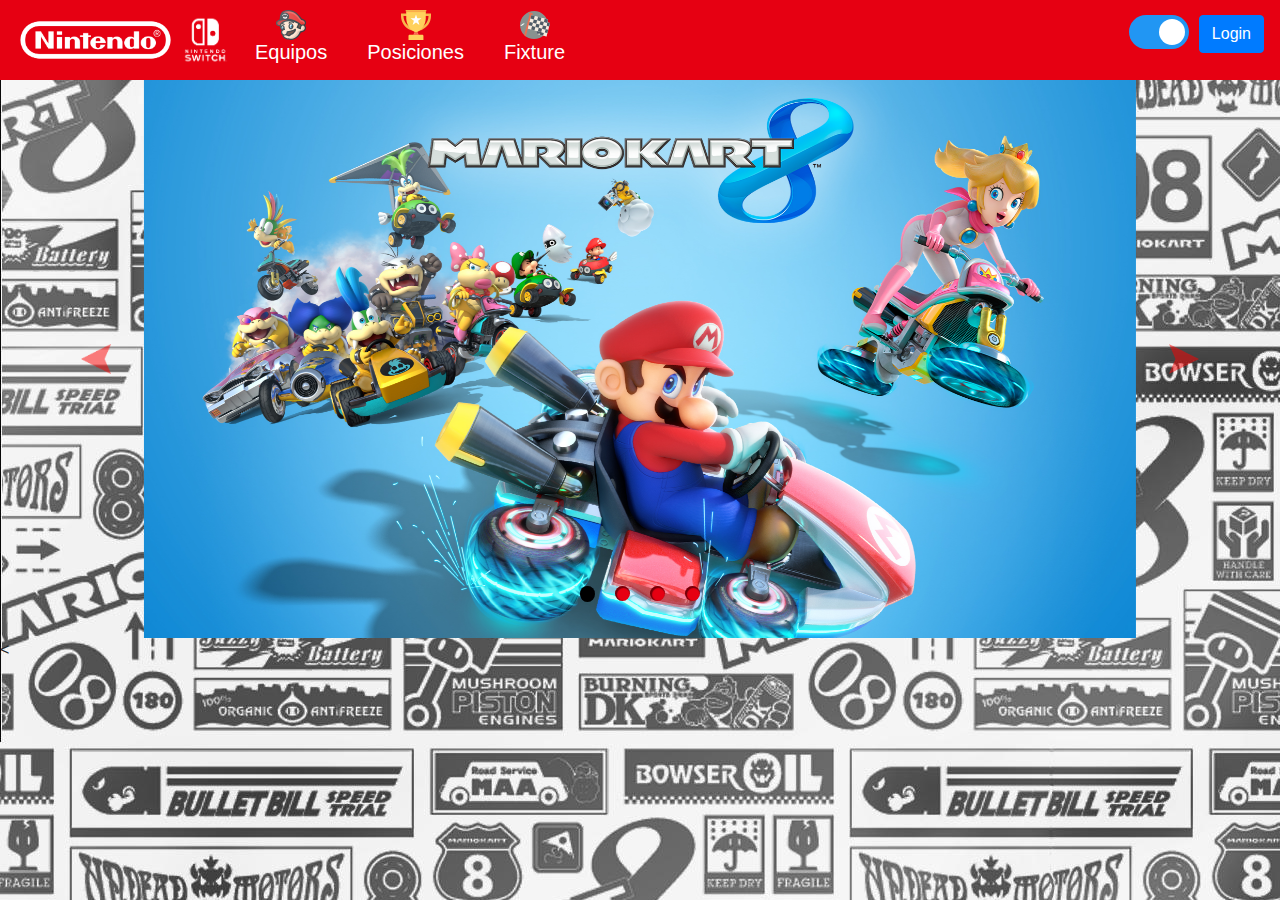
==== index.html @ 2f9120c5 "Cambio de estilo completo. Funcionalidades de muestra de equipos, fixture y posiciones completa" ====
<!doctype html>
<html lang="en">
  <head id="cabeza">
    <!-- Required meta tags -->
    <meta charset="utf-8">
    <meta http-equiv="X-UA-Compatible" content="IE=edge">
    <meta name="viewport" content="width=device-width, initial-scale=1, shrink-to-fit=no">
    <link rel="icon" href="img/logos/mario.ico"/>
    <title>E-Sports Tournament</title>
   
    <!-- Bootstrap CSS -->
    <link rel="stylesheet" href="css/bootstrap.min.css">

   
    <!-- Estilos propios -->
    <link id="Estilos propios" href="csspropios/styles.css" rel="stylesheet">
    <link id="toggleBotonStyle" href="csspropios/toggleButton.css" rel="stylesheet">
  </head>
   <body>

        <nav class="navbar navbar-expand-lg navbar-custom fixed-top" id="nv">
                <div class="navbar-header">
                    <a class="header-brand" href="#"><img id="nintendoLogo" src="img/logos/nintendo.png"  alt="Nintendo Logo"></a>
                </div>

                <div class="navbar-header">
                    <a class="header-brand" href="#"><img id="nintendoswitch" src="img/logos/nintendoswitch.png" width="60px" alt="Nintendo Switch"></a>
                </div>
                
                <div class="content-menu">
                    <li id="equipos"><span><img width="30px" src="img/logos/super-mario.svg"></img></span><h5>Equipos</h5></li>
                    <li id="posiciones"><span><img width="30px" src="img/logos/trophy.svg"></span><h5>Posiciones</h5></li>
                    <li id="fixture"><span><img width="30px" src="img/logos/racing.svg"></span><h5>Fixture</h5></li>
                   
                </div>
                
               
               
                <ul class="nav nav-pills ml-auto">      
                    <li class="nav-item">
                    <label class="switch" >
                        <input id="toggleB" type="checkbox" checked>
                        <span class="slider round"></span>
                    </label>
                    </li>
                    <li class="nav-item">
                        <button type="button" class="btn btn-primary" id="loginButton">Login</button>
                    </li>
                </ul>

               
                
                <button class="navbar-toggler" type="button" data-toggle="collapse" data-target="#navbarToggler" aria-controls="navbarTogglerDemo03" aria-expanded="false" aria-label="Toggle navigation">
                        <span class="navbar-toggler-icon"></span>
                </button> 
        </nav>
    
       
  
<!-- Carousel -->
 <div class="container-full" id = "carouselContainer">
    <div class="row no-gutters">
          <div class="col-sm-12">
              <div id="carouselNews" class="carousel slide" data-ride="carousel">
                  <ol class="carousel-indicators">
                        <li data-target="#carouselNews" data-slide-to="0" class="active"></li>
                        <li data-target="#carouselNews" data-slide-to="1"></li>
                        <li data-target="#carouselNews" data-slide-to="2"></li>
                        <li data-target="#carouselNews" data-slide-to="3"></li>
                  </ol>
                  <div class="carousel-inner">
                      <div class="carousel-item active">
                            <img class="img-responsive" src="img/slides/marionews1.jpg" alt="First slide">
                      </div>
                      <div class="carousel-item">
                            <img class="img-responsive" src="img/slides/marionews2.jpg" alt="Second slide">
                      </div>
                      <div class="carousel-item">
                            <img class="img-responsive" src="img/slides/marionews3.jpg" alt="Third slide">
                      </div>
                      <div class="carousel-item">
                          <img class="img-responsive" src="img/slides/m4.png" alt="Third slide">
                    </div>
                  </div>

                  <div href="#carousel_slider" class="left carousel-control" data-slide="prev">
                      <a class="carousel-control-prev" href="#carouselNews" role="button" data-slide="prev">
                          <span> <img src="img/logos/leftarrow.png" width="30px"/></span>
                          <span class="sr-only">Previous</span>
                      </a>
                      <a class="carousel-control-next" href="#carouselNews" role="button" data-slide="next">
                          <span> <img src="img/logos/rightarrow.svg" width="30px"/></span>
                          <span class="sr-only">Next</span>
                      </a>
                  </div>  
              </div>
          </div>
    </div>
 </div>

 <button onclick="topFunction()" id="scrollBtn" title="Go to top"><img src="img/logos/uparrow.svg" width="25px"></button>

 
<
<div id="gridFixture" class"container-full">
        <div class="row no-gutters" id="contenedorFixture">
                
        </div>
</div>


<div id="gridTabla" class = "container-full">
    <div class="row" id="tablaPosicion"></div>
</div>

<div id="gridEquipos" class = "container-full">
        <div class="row" id="contenedorEquipos"></div>
</div>




    <!-- Optional JavaScript -->
    <!-- jQuery first, then Popper.js, then Bootstrap JS -->

    <script src="https://ajax.googleapis.com/ajax/libs/jquery/3.3.1/jquery.min.js"></script>
    <script src="https://cdnjs.cloudflare.com/ajax/libs/popper.js/1.12.9/umd/popper.min.js" integrity="sha384-ApNbgh9B+Y1QKtv3Rn7W3mgPxhU9K/ScQsAP7hUibX39j7fakFPskvXusvfa0b4Q" crossorigin="anonymous"></script>
    <script src="jspropios/posiciones.js"></script>
    <script src="jspropios/fixture.js"></script>
    <script src="jspropios/init.js"></script>
    <script src="jspropios/cargacomponentes.js"></script>
    <script src="jspropios/cambioTema.js"></script>
    <script src="jspropios/listarEquipos.js"></script>
    <script src="https://maxcdn.bootstrapcdn.com/bootstrap/4.0.0/js/bootstrap.min.js" integrity="sha384-JZR6Spejh4U02d8jOt6vLEHfe/JQGiRRSQQxSfFWpi1MquVdAyjUar5+76PVCmYl" crossorigin="anonymous"></script>
</body>
</html>
---- csspropios/styles.css ----
*{
    font-family: -apple-system, BlinkMacSystemFont, 'Segoe UI', Roboto, Oxygen, Ubuntu, Cantarell, 'Open Sans', 'Helvetica Neue', sans-serif;   
}

.content-menu{
    background: #e60012;
    display:table;
    margin: 0 ;
}

.content-menu li{
    list-style: none;
    text-align: center;
    padding-left: 20px;
    padding-right: 20px;
    color: white;
    transition: all 300ms;
    display: inline-block;
   /* background: #e60012;*/
}

.content-menu li:hover{
    transform: translateY(10px);
    background: rgba(172, 8, 8, 0.288);
}

.content-menu li span{
    font-size: 20px;   
}

.content-menu li h4{
    font-weight: 100;
    text-align: center;
    transform: translateY(4px);
    position:relative;
   
}

#contenedorFixture{
    font-family: -apple-system, BlinkMacSystemFont, 'Segoe UI', Roboto, Oxygen, Ubuntu, Cantarell, 'Open Sans', 'Helvetica Neue', sans-serif;
    display:table;
    padding-top: 40px;
    padding-left: 20px;
}

#contenedorFixture li{
    list-style: none;
    text-align: center;
    padding: 40px;
    padding-left: 40px;
    padding-right: 40px;
    color: black;
    display: inline-block;
    font-weight: bold;
}

#contenedorFixture li h4{

background-color: #e60012; 
border-radius: 10px;
text-align: center;
}


#tablaPosicion{
    font-family:  Roboto;
    padding-top: 50px;
    margin: 0 auto;
    display: flex;
}


#tablaPosicion li{
    list-style: none;
    text-align: center;
    padding: 20px;
    color: red;
    display: inline-block;
}

#tablaPosicion li h4{
    font-weight: bold;
    text-align: center;
    transform: translateY(4px);
    position:relative;
    
}


#tablaGeneral {
    width: 50%;
    height: 100px;
  
    
}

#headerTabla{
    width: 220px;
    height: auto;
    text-align: center;
}

#rankTable{
    width: 400px;
    height: 100px;
}

#tablasPosiciones {
    float:left;
    width: 500px;
}


#mapaSiguiente {
    width: 600px;
    height: 300px;
    position: absolute;
    left: 700px;
    top: 700px;
}

img {
    image-rendering: -webkit-optimize-contrast;
}


body {
      /* Background image is centered vertically and horizontally at all times */
    background-position: center center;
    
    /* Background image doesn't tile */
    background-repeat: no-repeat;
    
    /* Background image is fixed in the viewport so that it doesn't move when 
       the content's height is greater than the image's height */
    background-attachment: fixed;
    
    /* This is what makes the background image rescale based
       on the container's size */
    background-size: cover;
    
    /* Set a background color that will be displayed
       while the background image is loading */
    
    padding-left: 0;
    padding-right: 0;
    padding-top: 80px;
 
}

.carousel-indicators li {
    display: inline-block;
    width: 15px;
    height: 15px;
    margin: 10px;
    text-indent: 0;
    text-align: center;
    cursor: pointer;
    border: none;
    border-radius: 50%;
    color:black;
    background-color: #e60012;
    box-shadow: inset 1px 1px 1px 1px rgba(0,0,0,0.5);    
}
.carousel-indicators .active {
    width: 16x;
    height: 16px;
    margin: 10px;
    background-color: black;
    color: #e60012;
}


.img-responsive{
    display:block;
    height:558px;
    width:auto;     
    margin: 0 auto    
}



.navbar-brand,
.navbar-nav li a {
    line-height: 50px;
    height: 70px;
    padding-top: 0;
}

#nintendoLogo {
    width: auto;
    height: 60px;
}



.navbar-custom {
    background-color: #e60012;
  
}

/* change the brand and text color */
.navbar-custom .navbar-brand,
.navbar-custom .navbar-text {
    color: rgb(255, 255, 255);
}
/* change the link color */
.navbar-custom .navbar-nav .nav-link {
    color: rgb(0, 0, 0);
    text-indent: 20px;
}
/* change the color of active or hovered links */
.navbar-custom .nav-item.active .nav-link,
.navbar-custom .nav-item:hover .nav-link {
    color: #ffffff;
}


#scrollBtn {
    display: none;
    position: fixed;
    bottom: 20px;
    right: 30px;
    z-index: 99;
    font-size: 18px;
    border: none;
    outline: none;
    background-color: black;
    color: white;
    cursor: pointer;
    padding: 15px;
    border-radius: 4px;
  }
  
  #scrollBtn:hover {
    background-color: #555;
  }

  strong {
    font-weight: bold; 
}

em {
    font-style: italic; 
}

table {
    background: #f5f5f5;
    border-collapse: separate;
    box-shadow: inset 0 1px 0 #fff;
    font-size: 16px;
    line-height: 24px;
    margin: 30px auto;
    text-align: left;
    width: 800px;
}   

th {
    background: url(https://www.walldevil.com/wallpapers/a77/background-black-noise-colorful-wallpaper-wallpapers.jpg), linear-gradient(#777, #444);
    border-left: 1px solid #555;
    border-right: 1px solid #777;
    border-top: 1px solid #555;
    border-bottom: 1px solid #333;
    box-shadow: inset 0 1px 0 #999;
    color: #fff;
    font-weight: bold;
    padding: 10px 15px;
    position: relative;
    text-shadow: 0 1px 0 #000;  
}

th:after {
    background: linear-gradient(rgba(255,255,255,0), rgba(255,255,255,.08));
    content: '';
    display: block;
    height: 25%;
    left: 0;
    margin: 1px 0 0 0;
    position: absolute;
    top: 25%;
    width: 100%;
}

th:first-child {
    border-left: 1px solid #777;    
    box-shadow: inset 1px 1px 0 #999;
}

th:last-child {
    box-shadow: inset -1px 1px 0 #999;
}

td {
    border-right: 1px solid #fff;
    border-left: 1px solid #e8e8e8;
    border-top: 1px solid #fff;
    border-bottom: 1px solid #e8e8e8;
    padding: 10px 15px;
    position: relative;
    transition: all 300ms;
    color: white;
    font-weight: bold;
}

td:first-child {
    box-shadow: inset 1px 0 0 #fff;
}   

td:last-child {
    border-right: 1px solid #e8e8e8;
    box-shadow: inset -1px 0 0 #fff;
}   

tr {
    background: url(http://www.ruralroot.org/wp/wp-content/uploads/2017/06/gray-noise-background.jpg); 
}



tr:last-of-type td {
    box-shadow: inset 0 -1px 0 #fff; 
}

tr:last-of-type td:first-child {
    box-shadow: inset 1px -1px 0 #fff;
}   

tr:last-of-type td:last-child {
    box-shadow: inset -1px -1px 0 #fff;
}   

tbody:hover td {
    color: transparent;
    text-shadow: 0 0 3px #aaa;
}

tbody:hover tr:hover td {
    color: #444;
    text-shadow: 0 1px 0 #fff;
}
---- csspropios/toggleButton.css ----
.switch {
  position: relative;
  display: inline-block;
  width: 60px;
  height: 34px;
  right:10px;
}

.switch input {display:none;}

.slider {
  position: absolute;
  cursor: pointer;
  top: 0;
  left: 0;
  right: 0;
  bottom: 0;
  background-color: #e60012;
  -webkit-transition: .4s;
  transition: .4s;
}

.slider:before {
  position: absolute;
  content: "";
  height: 26px;
  width: 26px;
  left: 4px;
  bottom: 4px;
  background-color: white;
  -webkit-transition: .4s;
  transition: .4s;
}

input:checked + .slider {
  background-color: #2196F3;
}

input:focus + .slider {
  box-shadow: 0 0 1px rgb(22, 87, 141);
}

input:checked + .slider:before {
  -webkit-transform: translateX(26px);
  -ms-transform: translateX(26px);
  transform: translateX(26px);
}

/* Rounded sliders */
.slider.round {
  border-radius: 34px;
}

.slider.round:before {
  border-radius: 50%;
}
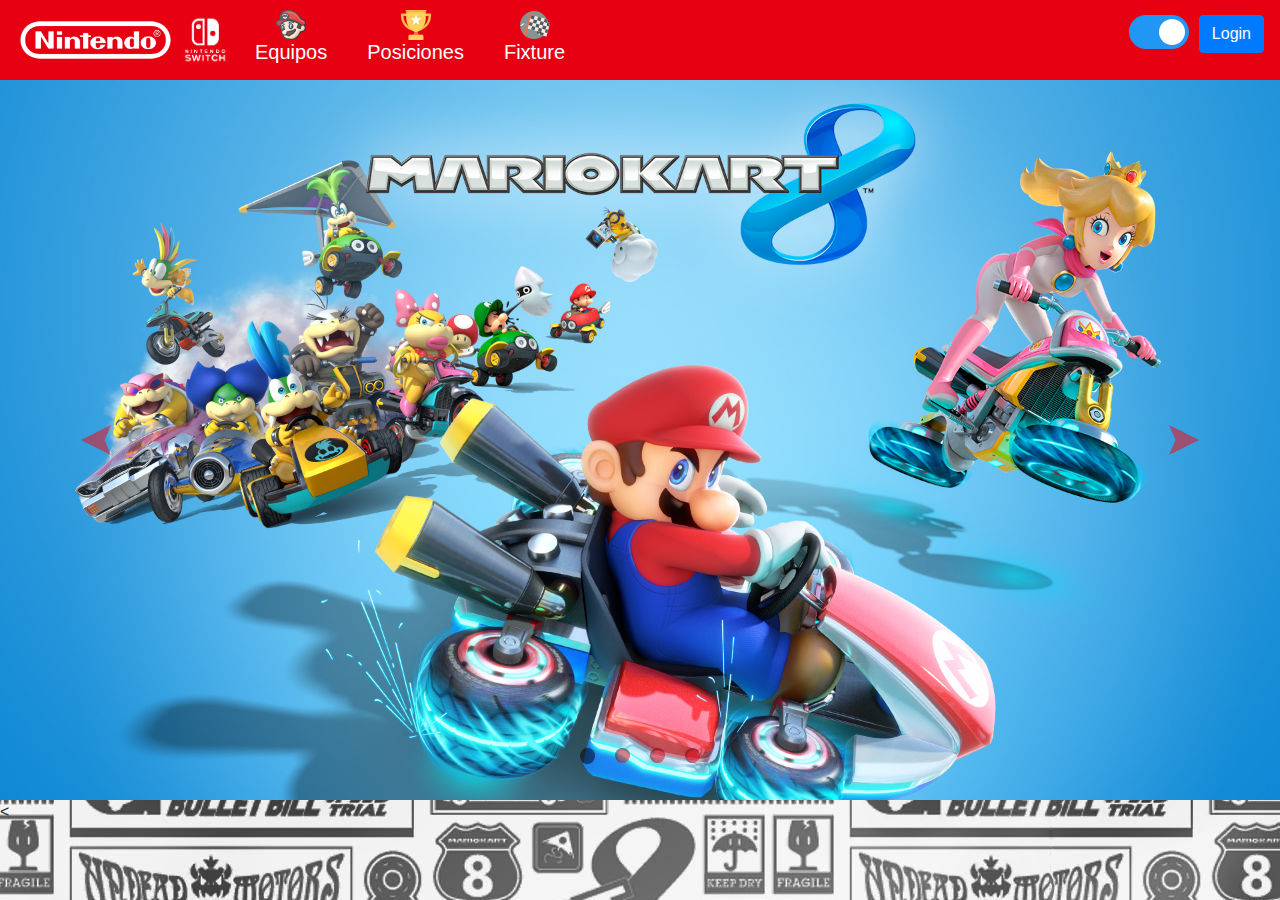
==== commit fc5a07bc: "Local storage con estilos. Navbar y carousel responsives" ====
--- a/index.html
+++ b/index.html
@@ -18,7 +18,7 @@
   </head>
    <body>
 
-        <nav class="navbar navbar-expand-lg navbar-custom fixed-top" id="nv">
+        <nav class="navbar navbar-expand-lg navbar-custom fixed-top navbar-dark">
                 <div class="navbar-header">
                     <a class="header-brand" href="#"><img id="nintendoLogo" src="img/logos/nintendo.png"  alt="Nintendo Logo"></a>
                 </div>
@@ -27,35 +27,34 @@
                     <a class="header-brand" href="#"><img id="nintendoswitch" src="img/logos/nintendoswitch.png" width="60px" alt="Nintendo Switch"></a>
                 </div>
                 
-                <div class="content-menu">
-                    <li id="equipos"><span><img width="30px" src="img/logos/super-mario.svg"></img></span><h5>Equipos</h5></li>
-                    <li id="posiciones"><span><img width="30px" src="img/logos/trophy.svg"></span><h5>Posiciones</h5></li>
-                    <li id="fixture"><span><img width="30px" src="img/logos/racing.svg"></span><h5>Fixture</h5></li>
-                   
-                </div>
+                <button class="navbar-toggler btn-dark" type="button" data-toggle="collapse" data-target="#navbarToggler" aria-controls="navbarToggler" aria-expanded="false" aria-label="Toggle navigation">
+                        <span class="navbar-toggler-icon"></span>
+                </button>   
+
+                <div class="collapse navbar-collapse" id="navbarToggler">
                 
-               
-               
-                <ul class="nav nav-pills ml-auto">      
-                    <li class="nav-item">
-                    <label class="switch" >
-                        <input id="toggleB" type="checkbox" checked>
-                        <span class="slider round"></span>
-                    </label>
-                    </li>
-                    <li class="nav-item">
-                        <button type="button" class="btn btn-primary" id="loginButton">Login</button>
-                    </li>
-                </ul>
-
-               
                 
-                <button class="navbar-toggler" type="button" data-toggle="collapse" data-target="#navbarToggler" aria-controls="navbarTogglerDemo03" aria-expanded="false" aria-label="Toggle navigation">
-                        <span class="navbar-toggler-icon"></span>
-                </button> 
+                    <div class="content-menu">
+                        <li id="equipos"><span><img width="30px" src="img/logos/super-mario.svg"></img></span><h5>Equipos</h5></li>
+                        <li id="posiciones"><span><img width="30px" src="img/logos/trophy.svg"></span><h5>Posiciones</h5></li>
+                        <li id="fixture"><span><img width="30px" src="img/logos/racing.svg"></span><h5>Fixture</h5></li>
+                    
+                    </div>
+                
+                    <ul class="nav nav-pills ml-auto">      
+                        <li class="nav-item">
+                        <label class="switch" >
+                            <input id="toggleB" type="checkbox" checked>
+                            <span class="slider round"></span>
+                        </label>
+                        </li>
+                        <li class="nav-item">
+                            <button type="button" class="btn btn-primary" id="loginButton">Login</button>
+                        </li>
+                    </ul>
+            </div>            
         </nav>
     
-       
   
 <!-- Carousel -->
  <div class="container-full" id = "carouselContainer">
@@ -131,6 +130,7 @@
     <script src="jspropios/cargacomponentes.js"></script>
     <script src="jspropios/cambioTema.js"></script>
     <script src="jspropios/listarEquipos.js"></script>
+    <script src="jspropios/storage.js"></script>
     <script src="https://maxcdn.bootstrapcdn.com/bootstrap/4.0.0/js/bootstrap.min.js" integrity="sha384-JZR6Spejh4U02d8jOt6vLEHfe/JQGiRRSQQxSfFWpi1MquVdAyjUar5+76PVCmYl" crossorigin="anonymous"></script>
 </body>
 </html>--- a/csspropios/styles.css
+++ b/csspropios/styles.css
@@ -47,14 +47,14 @@
     list-style: none;
     text-align: center;
     padding: 40px;
-    padding-left: 40px;
-    padding-right: 40px;
+    padding-left: 30px;
+    padding-right: 30px;
     color: black;
     display: inline-block;
     font-weight: bold;
 }
 
-#contenedorFixture li h4{
+#contenedorFixture li h5{
 
 background-color: #e60012; 
 border-radius: 10px;
@@ -119,9 +119,6 @@
     top: 700px;
 }
 
-img {
-    image-rendering: -webkit-optimize-contrast;
-}
 
 
 body {
@@ -160,8 +157,10 @@
     border-radius: 50%;
     color:black;
     background-color: #e60012;
+    opacity: 50%;
     box-shadow: inset 1px 1px 1px 1px rgba(0,0,0,0.5);    
 }
+
 .carousel-indicators .active {
     width: 16x;
     height: 16px;
@@ -170,20 +169,20 @@
     color: #e60012;
 }
 
-
+/*
 .img-responsive{
     display:block;
     height:558px;
     width:auto;     
     margin: 0 auto    
 }
-
+*/
 
 
 .navbar-brand,
 .navbar-nav li a {
-    line-height: 50px;
-    height: 70px;
+    line-height: 40px;
+    height: 50px;
     padding-top: 0;
 }
 
@@ -236,7 +235,7 @@
     background-color: #555;
   }
 
-  strong {
+strong {
     font-weight: bold; 
 }
 
@@ -338,3 +337,70 @@
     color: #444;
     text-shadow: 0 1px 0 #fff;
 }
+
+.dropbtn {
+    background-color: #3498DB;
+    color: white;
+    padding: 16px;
+    font-size: 16px;
+    border: none;
+    cursor: pointer;
+}
+
+.dropbtn:hover, .dropbtn:focus {
+    background-color: #2980B9;
+}
+
+.dropdown {
+    position: relative;
+    display: inline-block;
+}
+
+.dropdown-content {
+    display: none;
+    position: absolute;
+    background-color: #f1f1f1;
+    min-width: 160px;
+    overflow: auto;
+    box-shadow: 0px 8px 16px 0px rgba(0,0,0,0.2);
+    z-index: 1;
+}
+
+.dropdown-content a {
+    color: black;
+    padding: 12px 16px;
+    text-decoration: none;
+    display: block;
+}
+
+.dropdown a:hover {background-color: #ddd}
+
+.show {display:block;}
+
+
+
+
+.img-responsive,
+.thumbnail > img,
+.thumbnail a > img,
+.carousel-inner > .item > img,
+.carousel-inner > .item > a > img {
+  display: block;
+  width: 100%;
+  height: auto;
+}
+
+/* ------------------- Carousel Styling ------------------- */
+
+
+.carousel-caption {
+  background-color: rgba(0,0,0,.5);
+  position: absolute;
+  left: 0;
+  right: 0;
+  bottom: 0;
+  z-index: 10;
+  padding: 0 0 10px 25px;
+  color: #fff;
+  text-align: left;
+}--- a/csspropios/toggleButton.css
+++ b/csspropios/toggleButton.css
@@ -15,7 +15,7 @@
   left: 0;
   right: 0;
   bottom: 0;
-  background-color: #e60012;
+  background-color: #2196F3;
   -webkit-transition: .4s;
   transition: .4s;
 }
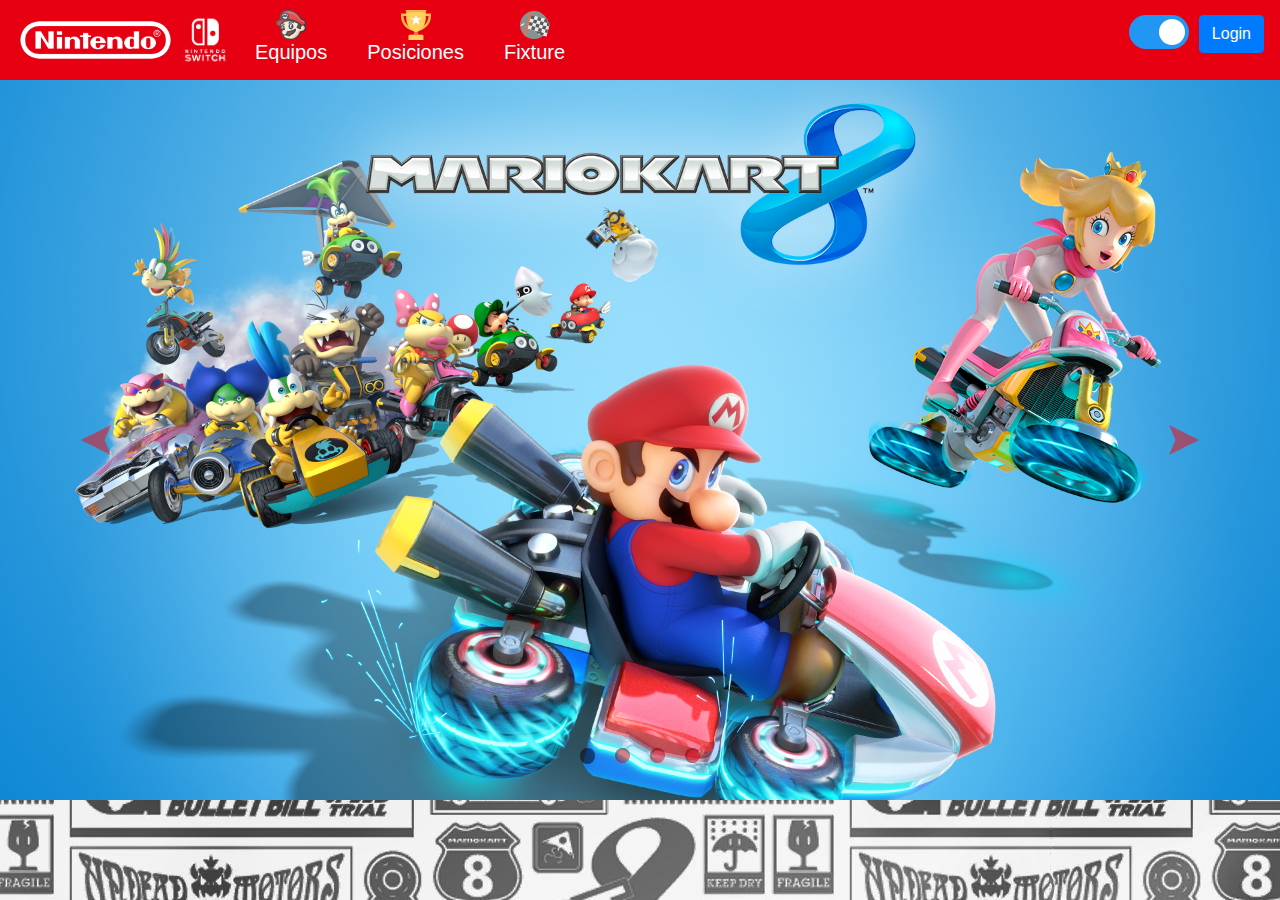
==== commit 4237b67a: "Mejorada la vista del fixture." ====
--- a/index.html
+++ b/index.html
@@ -99,14 +99,11 @@
 
  <button onclick="topFunction()" id="scrollBtn" title="Go to top"><img src="img/logos/uparrow.svg" width="25px"></button>
 
- 
-<
-<div id="gridFixture" class"container-full">
-        <div class="row no-gutters" id="contenedorFixture">
-                
-        </div>
-</div>
 
+
+<div id="gridFixture" class"container-full"></div>
+<div class="row" id="contenedorFixture"></div>         
+  
 
 <div id="gridTabla" class = "container-full">
     <div class="row" id="tablaPosicion"></div>
@@ -115,8 +112,6 @@
 <div id="gridEquipos" class = "container-full">
         <div class="row" id="contenedorEquipos"></div>
 </div>
-
-
 
 
     <!-- Optional JavaScript -->
--- a/csspropios/styles.css
+++ b/csspropios/styles.css
@@ -38,28 +38,11 @@
 
 #contenedorFixture{
     font-family: -apple-system, BlinkMacSystemFont, 'Segoe UI', Roboto, Oxygen, Ubuntu, Cantarell, 'Open Sans', 'Helvetica Neue', sans-serif;
-    display:table;
-    padding-top: 40px;
-    padding-left: 20px;
-}
-
-#contenedorFixture li{
-    list-style: none;
-    text-align: center;
-    padding: 40px;
-    padding-left: 30px;
-    padding-right: 30px;
-    color: black;
-    display: inline-block;
-    font-weight: bold;
-}
-
-#contenedorFixture li h5{
-
-background-color: #e60012; 
-border-radius: 10px;
-text-align: center;
-}
+    padding-top: 10px;
+    float:left;
+}
+
+
 
 
 #tablaPosicion{
@@ -403,4 +386,11 @@
   padding: 0 0 10px 25px;
   color: #fff;
   text-align: left;
-}+}
+
+.card-body{
+    border-top: 5px solid rgb(0, 0, 0);
+    border-radius: 0;
+    color: rgb(0, 0, 0);
+    text-align: center;
+  }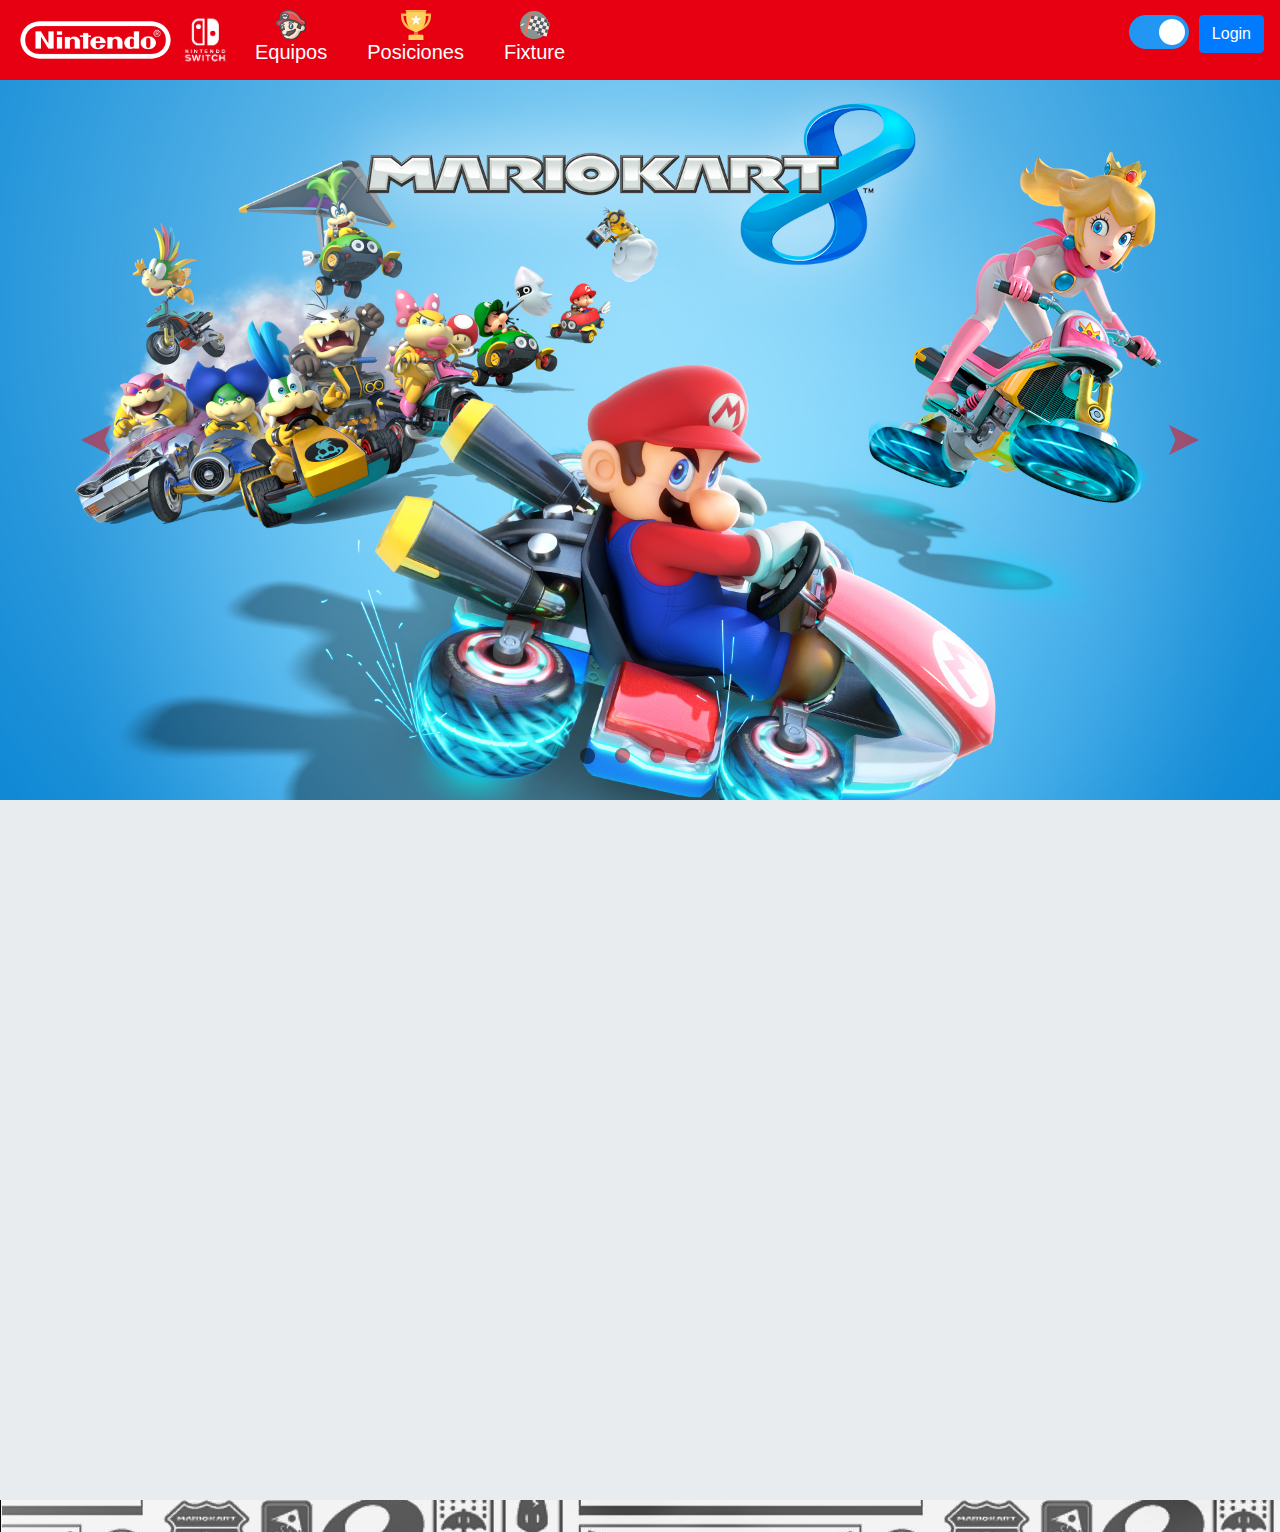
==== commit 66ee1c00: "Detalles de jugadores actualizados" ====
--- a/index.html
+++ b/index.html
@@ -32,8 +32,6 @@
                 </button>   
 
                 <div class="collapse navbar-collapse" id="navbarToggler">
-                
-                
                     <div class="content-menu">
                         <li id="equipos"><span><img width="30px" src="img/logos/super-mario.svg"></img></span><h5>Equipos</h5></li>
                         <li id="posiciones"><span><img width="30px" src="img/logos/trophy.svg"></span><h5>Posiciones</h5></li>
@@ -52,7 +50,7 @@
                             <button type="button" class="btn btn-primary" id="loginButton">Login</button>
                         </li>
                     </ul>
-            </div>            
+                </div>            
         </nav>
     
   
@@ -113,6 +111,7 @@
         <div class="row" id="contenedorEquipos"></div>
 </div>
 
+<div id="descripcionEquipo" class="jumbotron jumbotron-fluid container-full"></div>
 
     <!-- Optional JavaScript -->
     <!-- jQuery first, then Popper.js, then Bootstrap JS -->
--- a/csspropios/styles.css
+++ b/csspropios/styles.css
@@ -393,4 +393,10 @@
     border-radius: 0;
     color: rgb(0, 0, 0);
     text-align: center;
-  }+  }
+
+#descripcionEquipo {
+
+    height: 700px;
+
+}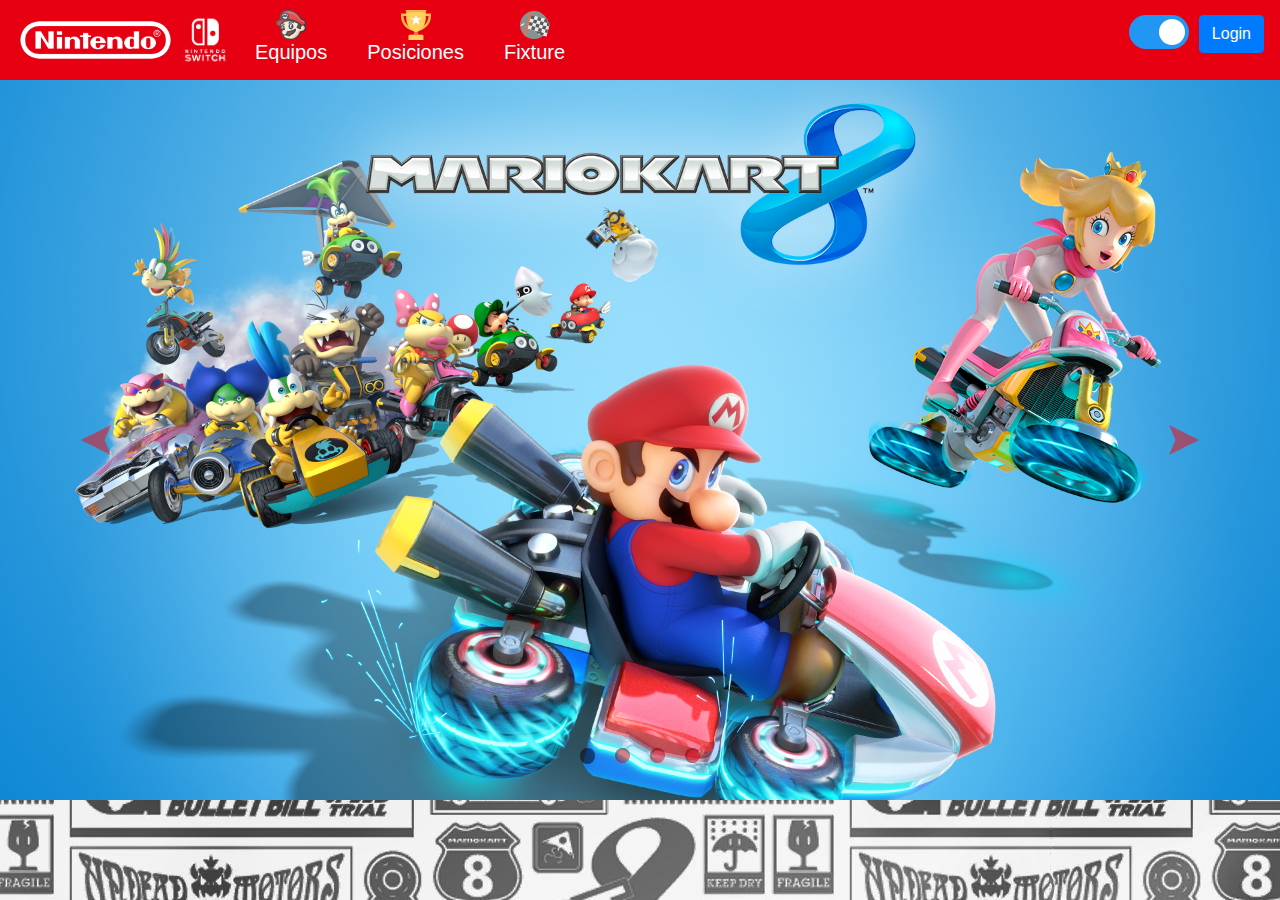
==== commit 95c02657: "Vista detalles de jugador funcional." ====
--- a/index.html
+++ b/index.html
@@ -120,7 +120,7 @@
     <script src="https://cdnjs.cloudflare.com/ajax/libs/popper.js/1.12.9/umd/popper.min.js" integrity="sha384-ApNbgh9B+Y1QKtv3Rn7W3mgPxhU9K/ScQsAP7hUibX39j7fakFPskvXusvfa0b4Q" crossorigin="anonymous"></script>
     <script src="jspropios/posiciones.js"></script>
     <script src="jspropios/fixture.js"></script>
-    <script src="jspropios/init.js"></script>
+    <script src="jspropios/scroll.js"></script>
     <script src="jspropios/cargacomponentes.js"></script>
     <script src="jspropios/cambioTema.js"></script>
     <script src="jspropios/listarEquipos.js"></script>
--- a/csspropios/styles.css
+++ b/csspropios/styles.css
@@ -398,5 +398,5 @@
 #descripcionEquipo {
 
     height: 700px;
-
+    text-align: center;
 }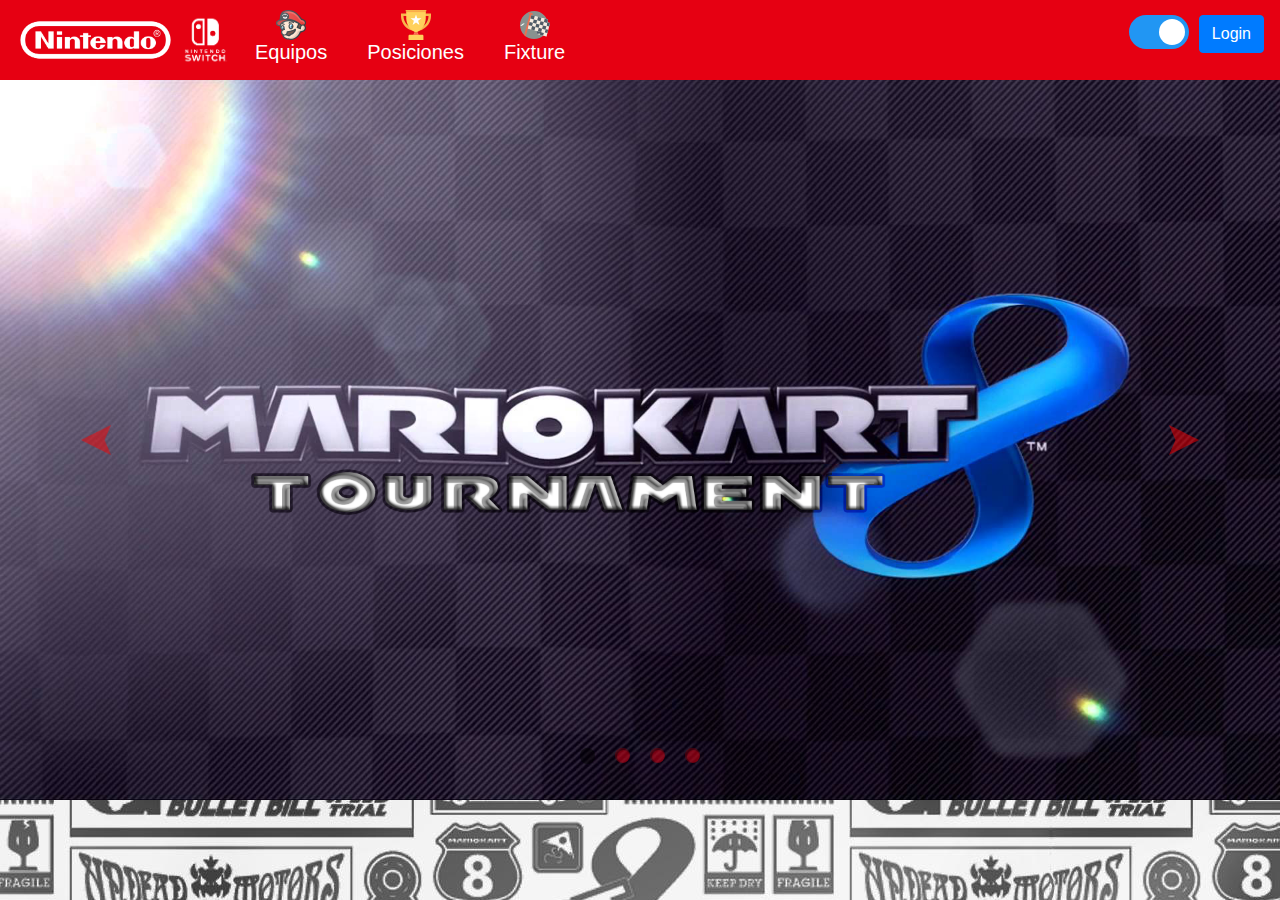
==== commit 9948fc5b: "Menú de info de jugadores personalizado." ====
--- a/index.html
+++ b/index.html
@@ -67,7 +67,7 @@
                   </ol>
                   <div class="carousel-inner">
                       <div class="carousel-item active">
-                            <img class="img-responsive" src="img/slides/marionews1.jpg" alt="First slide">
+                            <img class="img-responsive" src="img/slides/marionews1.png" alt="First slide">
                       </div>
                       <div class="carousel-item">
                             <img class="img-responsive" src="img/slides/marionews2.jpg" alt="Second slide">
@@ -76,7 +76,7 @@
                             <img class="img-responsive" src="img/slides/marionews3.jpg" alt="Third slide">
                       </div>
                       <div class="carousel-item">
-                          <img class="img-responsive" src="img/slides/m4.png" alt="Third slide">
+                          <img class="img-responsive" src="img/slides/marionews4.png" alt="Third slide">
                     </div>
                   </div>
 
--- a/csspropios/styles.css
+++ b/csspropios/styles.css
@@ -396,7 +396,31 @@
   }
 
 #descripcionEquipo {
-
     height: 700px;
     text-align: center;
-}+    font-weight: bold;
+    font-size: 25px;
+    float: center;
+    background-image: url(../img/back.jpg);
+}
+
+.jugador-name {
+    font-size: 60px;
+    font-family: 'Poppins', sans-serif;
+   
+}
+
+.texto-jugador {
+    font-family: 'Poppins', sans-serif;
+    font-size: 25px;
+    font-weight: 700;
+    text-align: center;
+    float:center;
+}
+
+.gridV{
+    display: inline-block;
+}
+
+
+
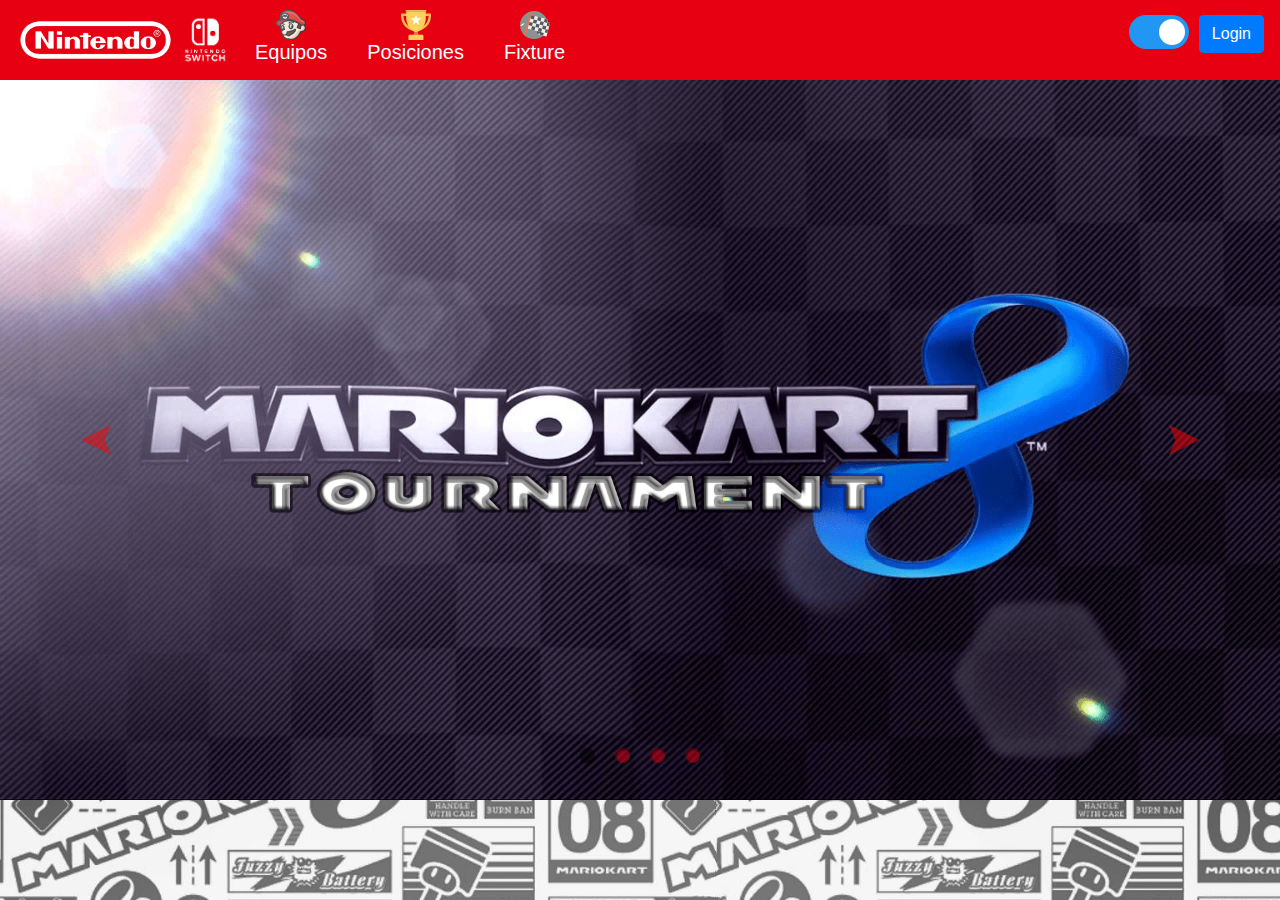
==== commit daf9900c: "Reacomodo de css. Código js refactorizado. Reducción de tamaño de imagenes" ====
--- a/index.html
+++ b/index.html
@@ -14,6 +14,8 @@
    
     <!-- Estilos propios -->
     <link id="Estilos propios" href="csspropios/styles.css" rel="stylesheet">
+    <link href="csspropios/content-menu-style.css" rel="stylesheet">
+    <link id="estilo" href="csspropios/redstyle.css" rel="stylesheet">
     <link id="toggleBotonStyle" href="csspropios/toggleButton.css" rel="stylesheet">
   </head>
    <body>
@@ -67,16 +69,16 @@
                   </ol>
                   <div class="carousel-inner">
                       <div class="carousel-item active">
-                            <img class="img-responsive" src="img/slides/marionews1.png" alt="First slide">
+                            <img class="img-responsive" src="img/slides/marionews1-min.png" alt="First slide">
                       </div>
                       <div class="carousel-item">
-                            <img class="img-responsive" src="img/slides/marionews2.jpg" alt="Second slide">
+                            <img class="img-responsive" src="img/slides/marionews2-min.jpg" alt="Second slide">
                       </div>
                       <div class="carousel-item">
-                            <img class="img-responsive" src="img/slides/marionews3.jpg" alt="Third slide">
+                            <img class="img-responsive" src="img/slides/marionews3-min.jpg" alt="Third slide">
                       </div>
                       <div class="carousel-item">
-                          <img class="img-responsive" src="img/slides/marionews4.png" alt="Third slide">
+                          <img class="img-responsive" src="img/slides/marionews4-min.png" alt="Third slide">
                     </div>
                   </div>
 
@@ -95,10 +97,6 @@
     </div>
  </div>
 
- <button onclick="topFunction()" id="scrollBtn" title="Go to top"><img src="img/logos/uparrow.svg" width="25px"></button>
-
-
-
 <div id="gridFixture" class"container-full"></div>
 <div class="row" id="contenedorFixture"></div>         
   
@@ -109,6 +107,10 @@
 
 <div id="gridEquipos" class = "container-full">
         <div class="row" id="contenedorEquipos"></div>
+</div>
+
+<div id="gridPosiciones" class = "container-full">
+    <div class="row" id="contenedorTablas"></div>
 </div>
 
 <div id="descripcionEquipo" class="jumbotron jumbotron-fluid container-full"></div>
--- a/csspropios/styles.css
+++ b/csspropios/styles.css
@@ -2,38 +2,9 @@
     font-family: -apple-system, BlinkMacSystemFont, 'Segoe UI', Roboto, Oxygen, Ubuntu, Cantarell, 'Open Sans', 'Helvetica Neue', sans-serif;   
 }
 
-.content-menu{
-    background: #e60012;
-    display:table;
-    margin: 0 ;
-}
-
-.content-menu li{
-    list-style: none;
-    text-align: center;
-    padding-left: 20px;
-    padding-right: 20px;
-    color: white;
-    transition: all 300ms;
-    display: inline-block;
-   /* background: #e60012;*/
-}
-
-.content-menu li:hover{
-    transform: translateY(10px);
-    background: rgba(172, 8, 8, 0.288);
-}
-
-.content-menu li span{
-    font-size: 20px;   
-}
-
-.content-menu li h4{
-    font-weight: 100;
-    text-align: center;
-    transform: translateY(4px);
-    position:relative;
-   
+#nintendoLogo {
+    width: auto;
+    height: 60px;
 }
 
 #contenedorFixture{
@@ -41,8 +12,6 @@
     padding-top: 10px;
     float:left;
 }
-
-
 
 
 #tablaPosicion{
@@ -68,7 +37,6 @@
     position:relative;
     
 }
-
 
 #tablaGeneral {
     width: 50%;
@@ -152,14 +120,6 @@
     color: #e60012;
 }
 
-/*
-.img-responsive{
-    display:block;
-    height:558px;
-    width:auto;     
-    margin: 0 auto    
-}
-*/
 
 
 .navbar-brand,
@@ -169,11 +129,6 @@
     padding-top: 0;
 }
 
-#nintendoLogo {
-    width: auto;
-    height: 60px;
-}
-
 
 
 .navbar-custom {
@@ -198,25 +153,7 @@
 }
 
 
-#scrollBtn {
-    display: none;
-    position: fixed;
-    bottom: 20px;
-    right: 30px;
-    z-index: 99;
-    font-size: 18px;
-    border: none;
-    outline: none;
-    background-color: black;
-    color: white;
-    cursor: pointer;
-    padding: 15px;
-    border-radius: 4px;
-  }
-  
-  #scrollBtn:hover {
-    background-color: #555;
-  }
+
 
 strong {
     font-weight: bold; 
@@ -401,13 +338,16 @@
     font-weight: bold;
     font-size: 25px;
     float: center;
+    padding-left: 50px;
+    padding-right: 50px;
     background-image: url(../img/back.jpg);
+  
 }
 
 .jugador-name {
     font-size: 60px;
     font-family: 'Poppins', sans-serif;
-   
+ 
 }
 
 .texto-jugador {
@@ -416,6 +356,7 @@
     font-weight: 700;
     text-align: center;
     float:center;
+   
 }
 
 .gridV{
--- a/csspropios/content-menu-style.css
+++ b/csspropios/content-menu-style.css
@@ -0,0 +1,33 @@
+.content-menu{
+    background: #e60012;
+    display:table;
+    margin: 0 ;
+}
+
+.content-menu li{
+    list-style: none;
+    text-align: center;
+    padding-left: 20px;
+    padding-right: 20px;
+    color: white;
+    transition: all 300ms;
+    display: inline-block;
+   /* background: #e60012;*/
+}
+
+.content-menu li:hover{
+    transform: translateY(10px);
+    background: rgba(172, 8, 8, 0.288);
+}
+
+.content-menu li span{
+    font-size: 20px;   
+}
+
+.content-menu li h4{
+    font-weight: 100;
+    text-align: center;
+    transform: translateY(4px);
+    position:relative;
+   
+}
--- a/csspropios/redstyle.css
+++ b/csspropios/redstyle.css
@@ -0,0 +1,16 @@
+body {
+    background-image: url("../img/background.jpg");
+}
+
+.navbar-custom {
+    background-color: #e60012;
+}
+
+.content-menu {
+    background: #e60012;
+}
+
+#loginButton{
+    background-color: '';
+    border-color: '';
+}
